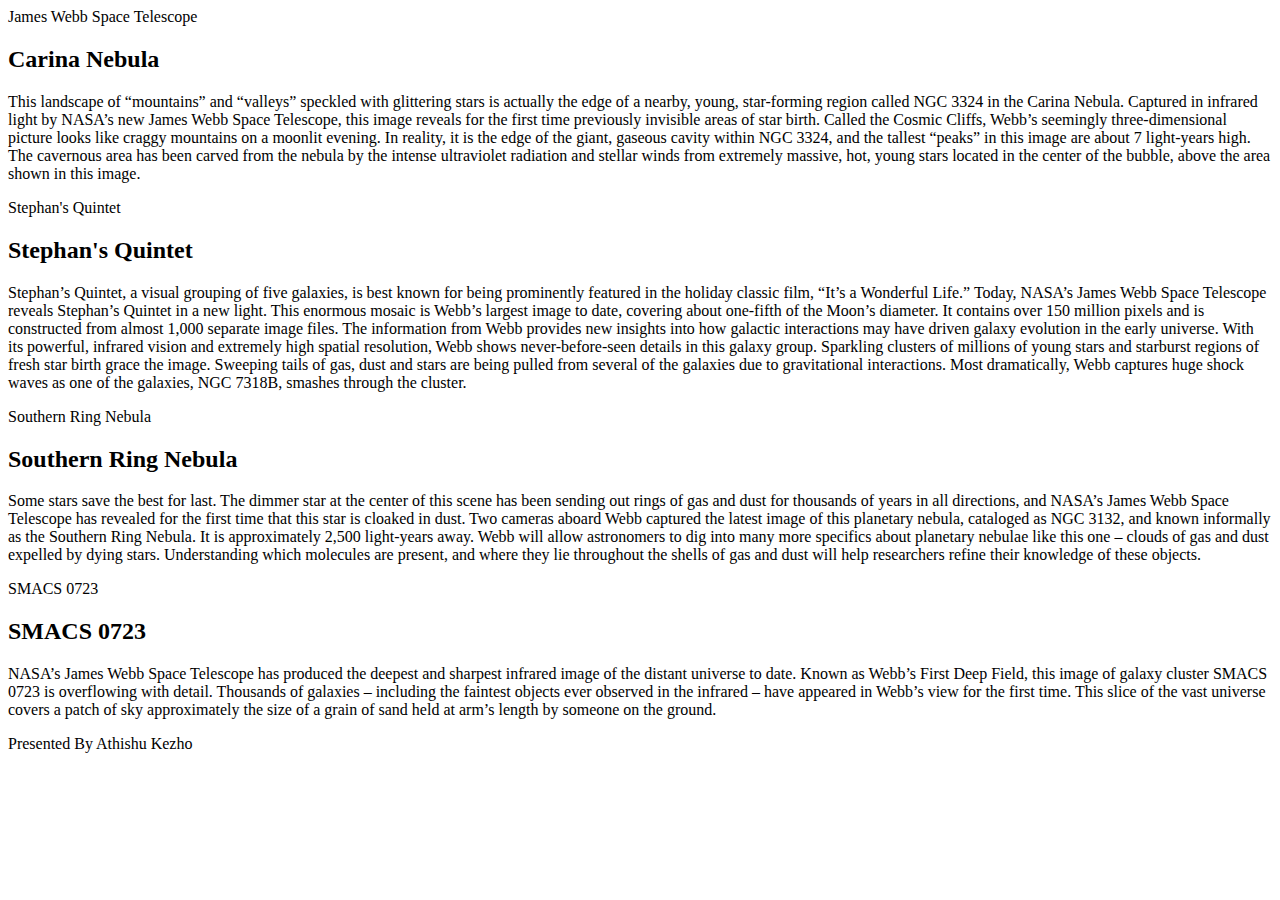
==== Projects/Parallax Website/index.html @ 3a11d065 "initial commit" ====
<!DOCTYPE html>
<html lang="en">
  <head>
    <meta charset="UTF-8" />
    <meta http-equiv="X-UA-Compatible" content="IE=edge" />
    <meta name="viewport" content="width=device-width, initial-scale=1.0" />
    <title>Parallax Website By Athishu</title>
  </head>
  <body>
    <div class="img1" id="img1">
      <div class="heading" id="heading">
        <span class="wrapper">James Webb Space Telescope</span>
      </div>
    </div>
    <section class="section sec-dark">
      <h2 class="sectionHead">Carina Nebula</h2>
      <p class="sectionContent">
        This landscape of “mountains” and “valleys” speckled with glittering
        stars is actually the edge of a nearby, young, star-forming region
        called NGC 3324 in the Carina Nebula. Captured in infrared light by
        NASA’s new James Webb Space Telescope, this image reveals for the first
        time previously invisible areas of star birth. Called the Cosmic Cliffs,
        Webb’s seemingly three-dimensional picture looks like craggy mountains
        on a moonlit evening. In reality, it is the edge of the giant, gaseous
        cavity within NGC 3324, and the tallest “peaks” in this image are about
        7 light-years high. The cavernous area has been carved from the nebula
        by the intense ultraviolet radiation and stellar winds from extremely
        massive, hot, young stars located in the center of the bubble, above the
        area shown in this image.
      </p>
    </section>
    <div class="img2" id="img2">
      <div class="text" id="text">
        <span class="wrapper trans">Stephan's Quintet</span>
      </div>
    </div>
    <section class="section sec-light">
      <h2 class="sectionHead">Stephan's Quintet</h2>
      <p class="sectionContent">
        Stephan’s Quintet, a visual grouping of five galaxies, is best known for
        being prominently featured in the holiday classic film, “It’s a
        Wonderful Life.” Today, NASA’s James Webb Space Telescope reveals
        Stephan’s Quintet in a new light. This enormous mosaic is Webb’s largest
        image to date, covering about one-fifth of the Moon’s diameter. It
        contains over 150 million pixels and is constructed from almost 1,000
        separate image files. The information from Webb provides new insights
        into how galactic interactions may have driven galaxy evolution in the
        early universe. With its powerful, infrared vision and extremely high
        spatial resolution, Webb shows never-before-seen details in this galaxy
        group. Sparkling clusters of millions of young stars and starburst
        regions of fresh star birth grace the image. Sweeping tails of gas, dust
        and stars are being pulled from several of the galaxies due to
        gravitational interactions. Most dramatically, Webb captures huge shock
        waves as one of the galaxies, NGC 7318B, smashes through the cluster.
      </p>
    </section>
    <div class="img3" id="img3">
      <div class="text" id="text">
        <span class="wrapper trans">Southern Ring Nebula</span>
      </div>
    </div>
    <section class="section sec-dark">
      <h2 class="sectionHead">Southern Ring Nebula</h2>
      <p class="sectionContent">
        Some stars save the best for last. The dimmer star at the center of this
        scene has been sending out rings of gas and dust for thousands of years
        in all directions, and NASA’s James Webb Space Telescope has revealed
        for the first time that this star is cloaked in dust. Two cameras aboard
        Webb captured the latest image of this planetary nebula, cataloged as
        NGC 3132, and known informally as the Southern Ring Nebula. It is
        approximately 2,500 light-years away. Webb will allow astronomers to dig
        into many more specifics about planetary nebulae like this one – clouds
        of gas and dust expelled by dying stars. Understanding which molecules
        are present, and where they lie throughout the shells of gas and dust
        will help researchers refine their knowledge of these objects.
      </p>
    </section>
    <div class="img4" id="img4">
        <div class="text" id="text">
          <span class="wrapper trans">SMACS 0723</span>
        </div>
      </div>
      <section class="section sec-light">
        <h2 class="sectionHead">SMACS 0723</h2>
        <p class="sectionContent">
            NASA’s James Webb Space Telescope has produced the deepest and sharpest infrared image of the distant universe to date. Known as Webb’s First Deep Field, this image of galaxy cluster SMACS 0723 is overflowing with detail.
            Thousands of galaxies – including the faintest objects ever observed in the infrared – have appeared in Webb’s view for the first time. This slice of the vast universe covers a patch of sky approximately the size of a grain of sand held at arm’s length by someone on the ground.
        </p>
      </section>
      <div class="img1" id="img1">
        <div class="heading" id="heading">
          <span class="wrapper">Presented By Athishu Kezho</span>
        </div>
      </div>
  </body>
</html>
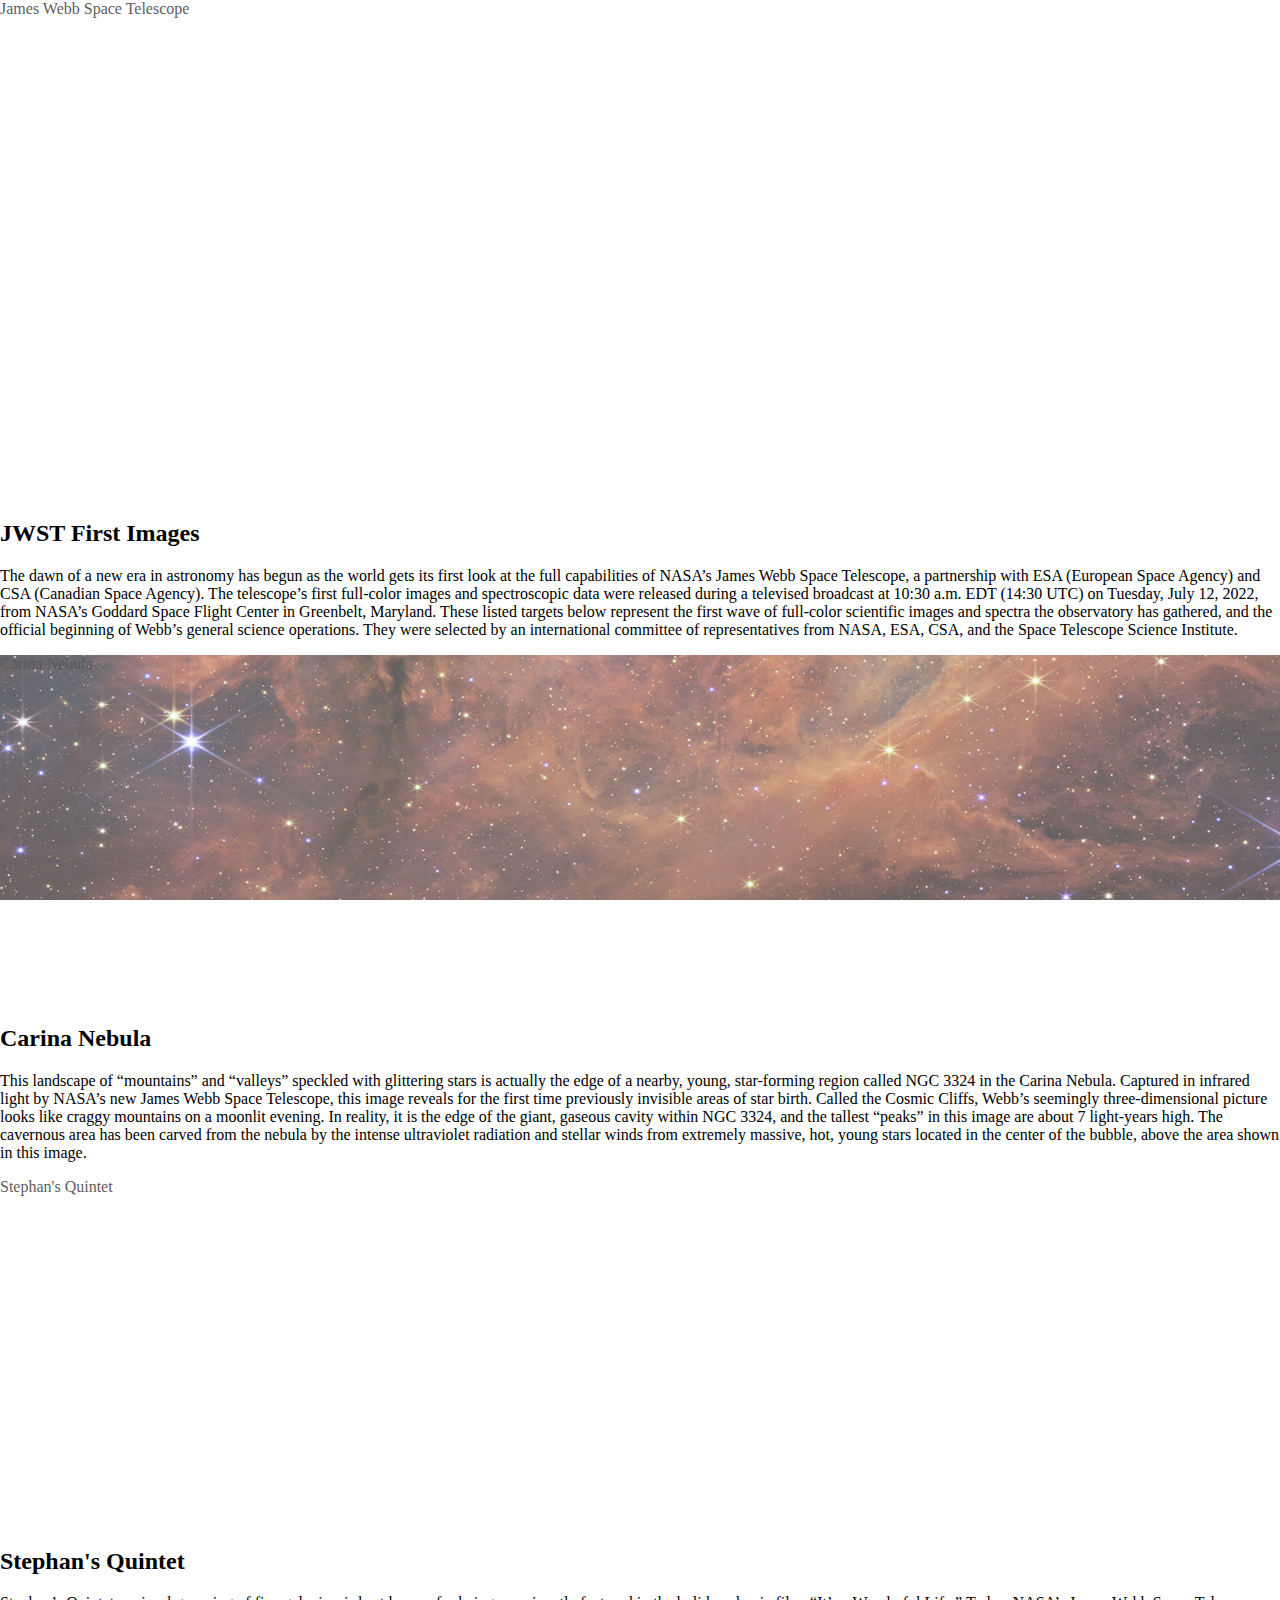
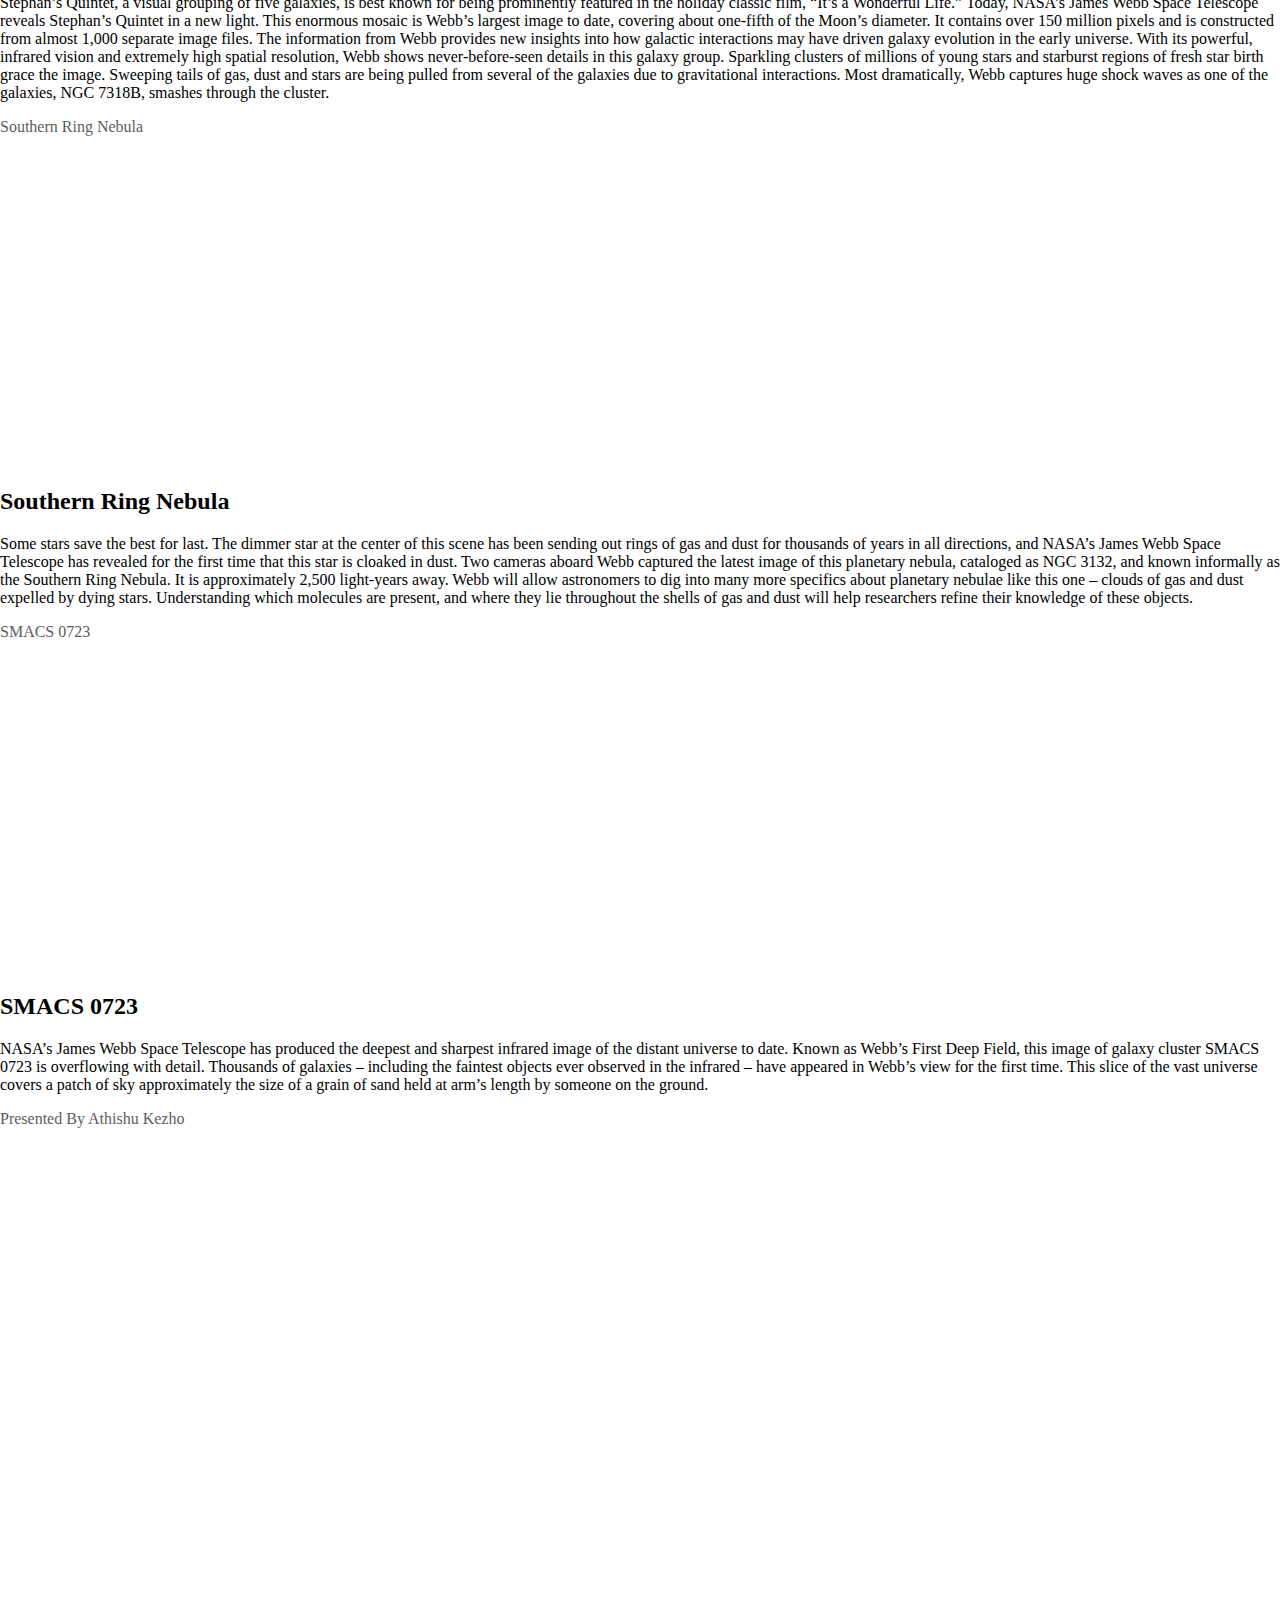
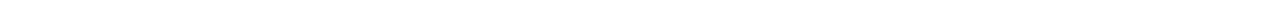
==== commit eaa2c150: "commit changes" ====
--- a/Projects/Parallax Website/index.html
+++ b/Projects/Parallax Website/index.html
@@ -5,13 +5,25 @@
     <meta http-equiv="X-UA-Compatible" content="IE=edge" />
     <meta name="viewport" content="width=device-width, initial-scale=1.0" />
     <title>Parallax Website By Athishu</title>
+    <link rel="stylesheet" href="./style.css">
   </head>
   <body>
-    <div class="img1" id="img1">
+    <div class="img0" id="img0">
       <div class="heading" id="heading">
         <span class="wrapper">James Webb Space Telescope</span>
       </div>
     </div>
+    <section class="section sec-light">
+        <h2 class="sectionHead">JWST First Images</h2>
+        <p class="sectionContent">
+            The dawn of a new era in astronomy has begun as the world gets its first look at the full capabilities of NASA’s James Webb Space Telescope, a partnership with ESA (European Space Agency) and CSA (Canadian Space Agency). The telescope’s first full-color images and spectroscopic data were released during a televised broadcast at 10:30 a.m. EDT (14:30 UTC) on Tuesday, July 12, 2022, from NASA’s Goddard Space Flight Center in Greenbelt, Maryland. These listed targets below represent the first wave of full-color scientific images and spectra the observatory has gathered, and the official beginning of Webb’s general science operations. They were selected by an international committee of representatives from NASA, ESA, CSA, and the Space Telescope Science Institute.
+        </p>
+      </section>
+      <div class="img1" id="img1">
+        <div class="text" id="text">
+          <span class="wrapper trans">Carina Nebula</span>
+        </div>
+      </div>
     <section class="section sec-dark">
       <h2 class="sectionHead">Carina Nebula</h2>
       <p class="sectionContent">
@@ -87,7 +99,7 @@
             Thousands of galaxies – including the faintest objects ever observed in the infrared – have appeared in Webb’s view for the first time. This slice of the vast universe covers a patch of sky approximately the size of a grain of sand held at arm’s length by someone on the ground.
         </p>
       </section>
-      <div class="img1" id="img1">
+      <div class="img0" id="img0">
         <div class="heading" id="heading">
           <span class="wrapper">Presented By Athishu Kezho</span>
         </div>
--- a/Projects/Parallax Website/style.css
+++ b/Projects/Parallax Website/style.css
@@ -0,0 +1,40 @@
+body{
+    height: 100%;
+    margin: 0;
+    font-size: 1rem;
+    font-family: Georgia, 'Times New Roman', Times, serif;
+    font-weight: 500;
+}
+div{
+    display: block;
+}
+
+.img0{
+    background-image: url(./Pillars\ of\ creation.png);
+    min-height: 500px;
+}
+.img1{
+    background-image: url(./karina\ nebula.png);
+    min-height: 350px;
+}
+.img2{
+    background-image: url(./StephensQuintet.png);
+    min-height: 350px;
+}
+.img3{
+    background-image: url(./Southern\ Ring\ Nebula.png);
+    min-height: 350px;
+}
+.img4{
+    background-image: url(./SMACS.png);
+    min-height: 350px;
+}
+
+.img0, .img1, .img2, .img3, .img4{
+    position: relative;
+    opacity: .65;
+    background-position: center;
+    background-size: cover;
+    background-repeat: no-repeat;
+    background-attachment: fixed;
+}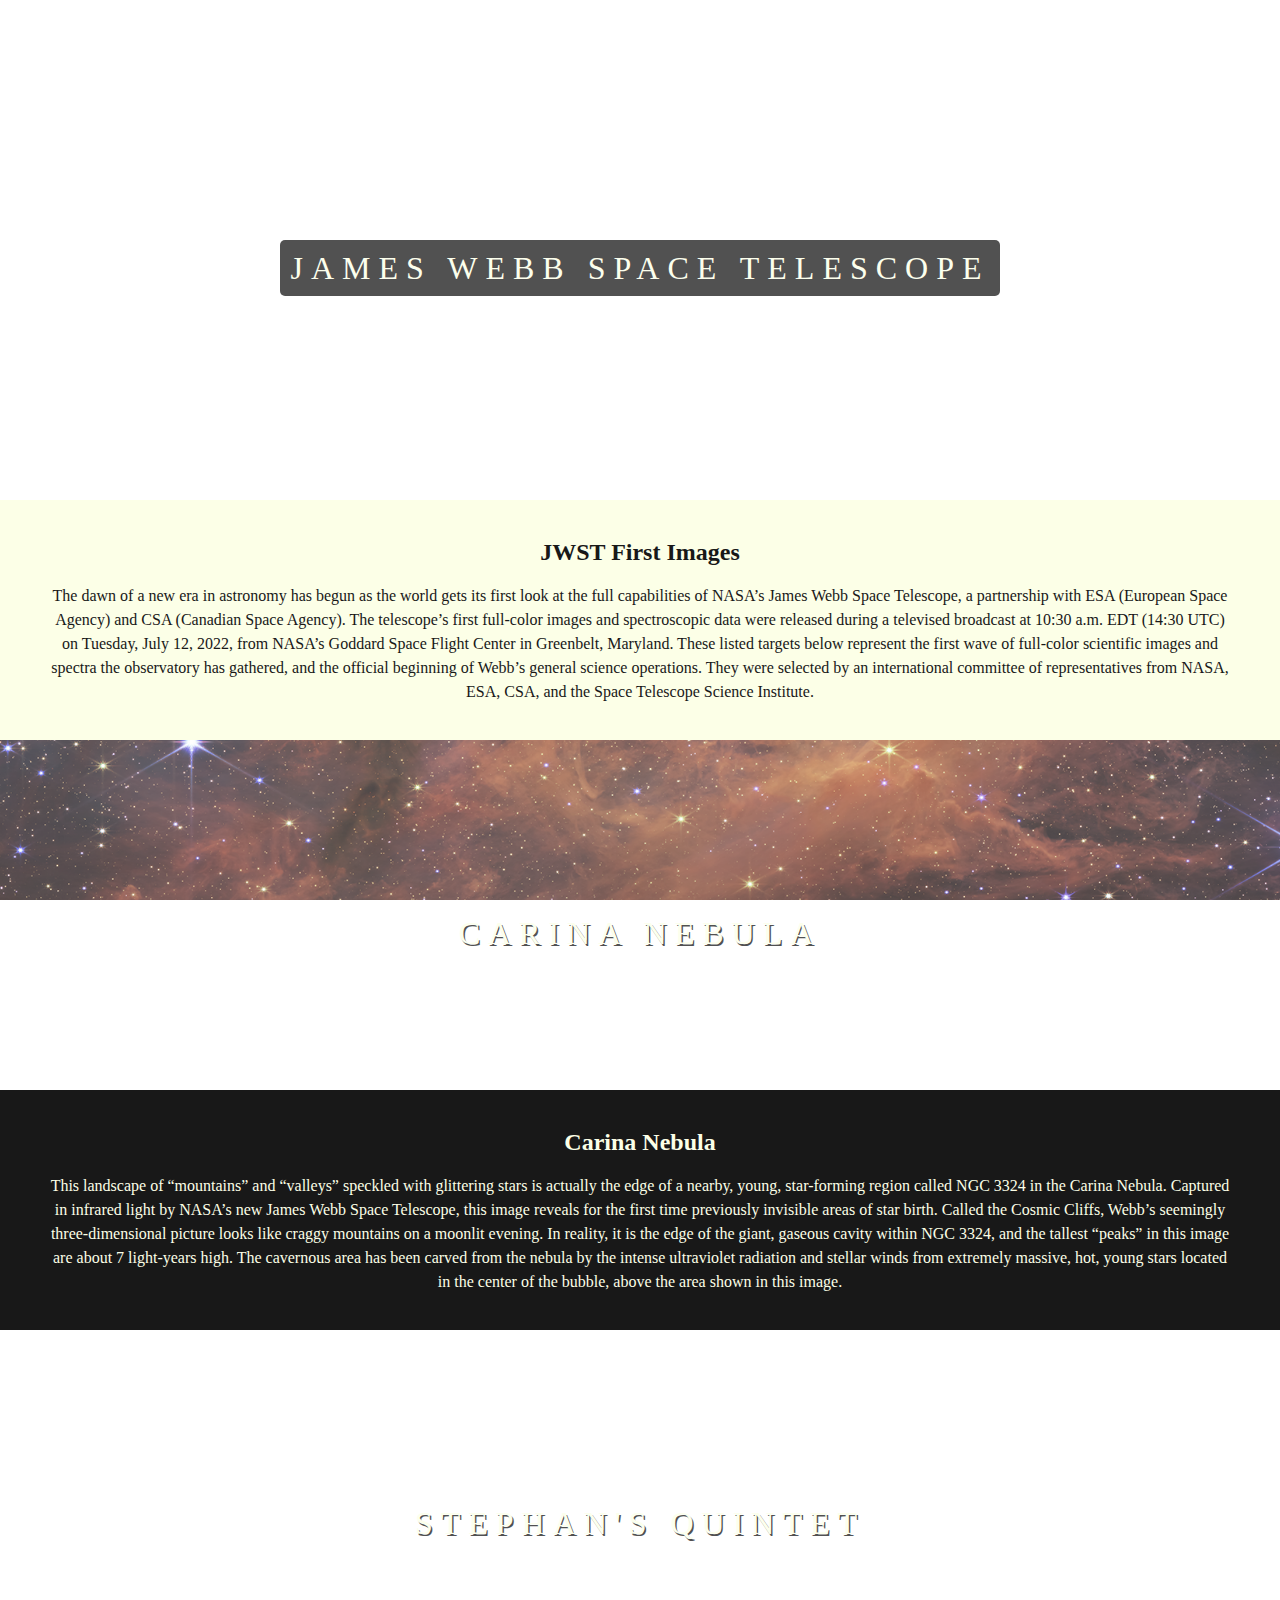
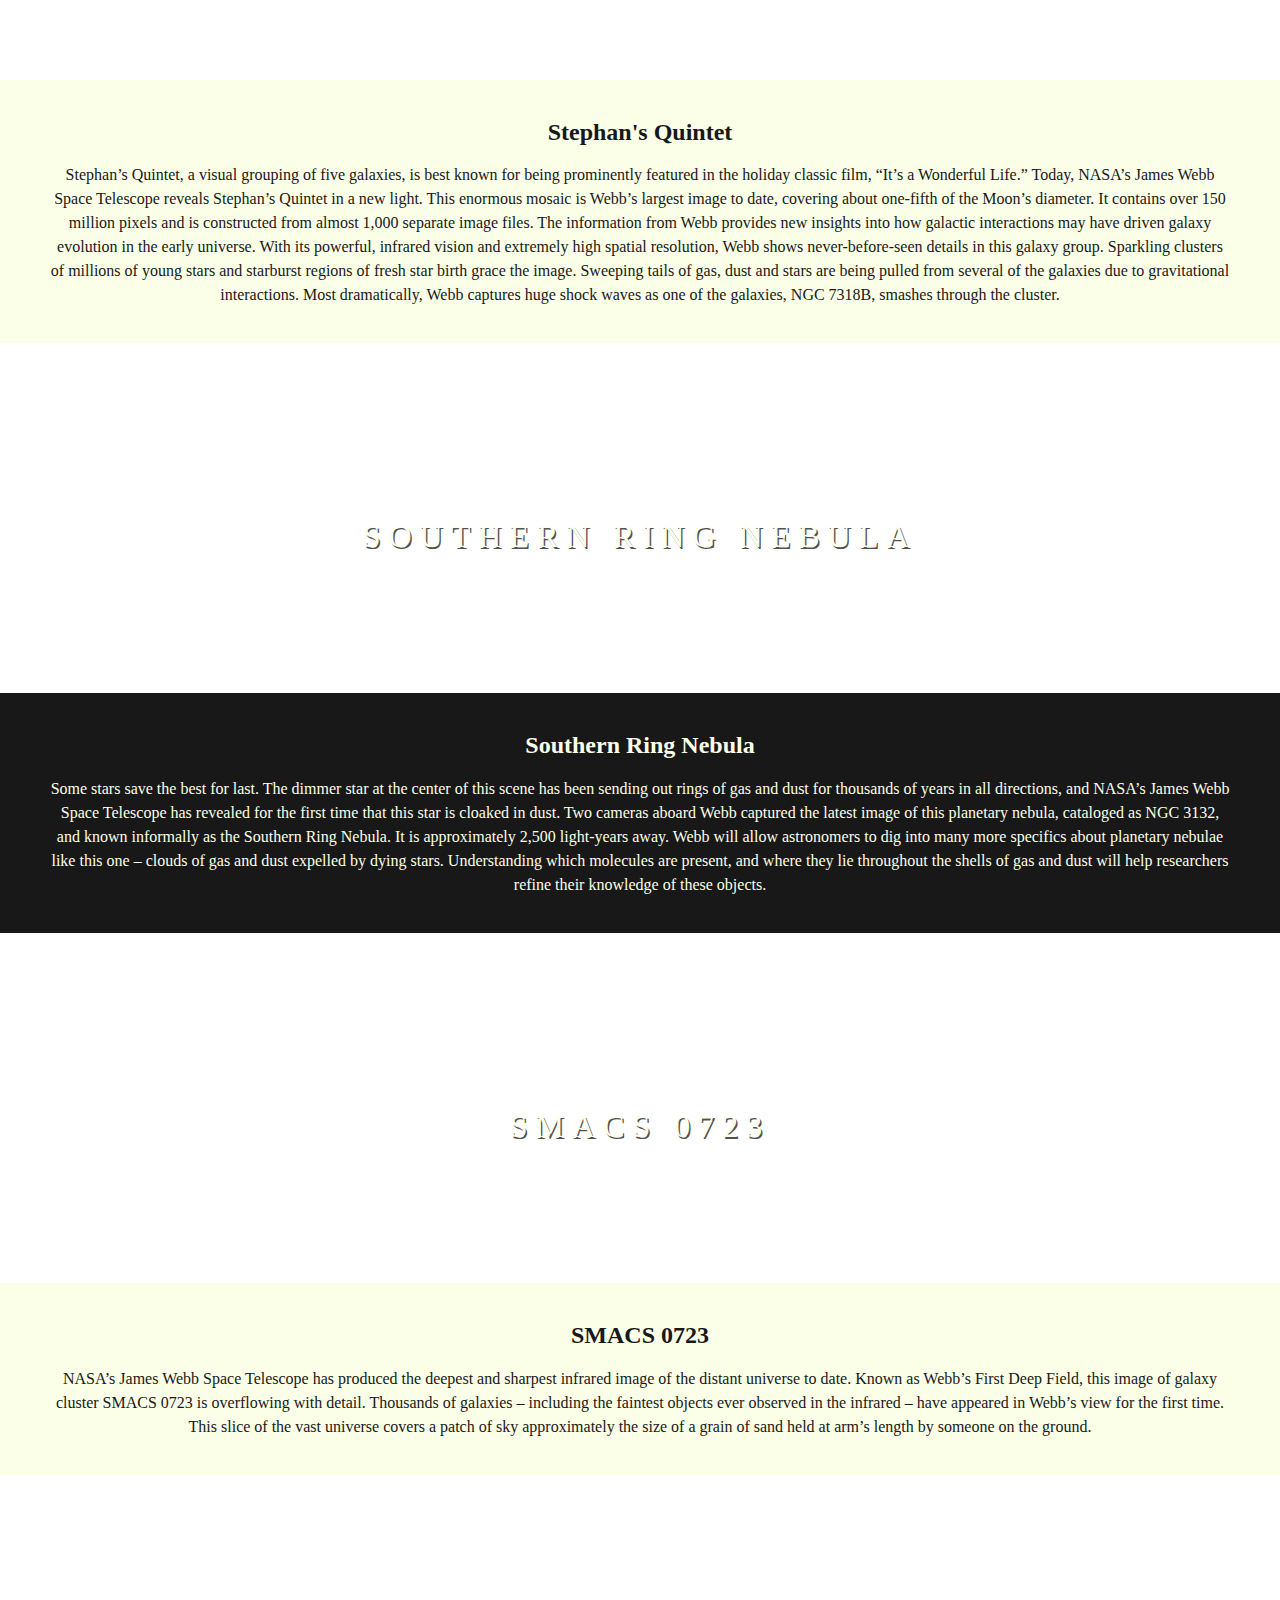
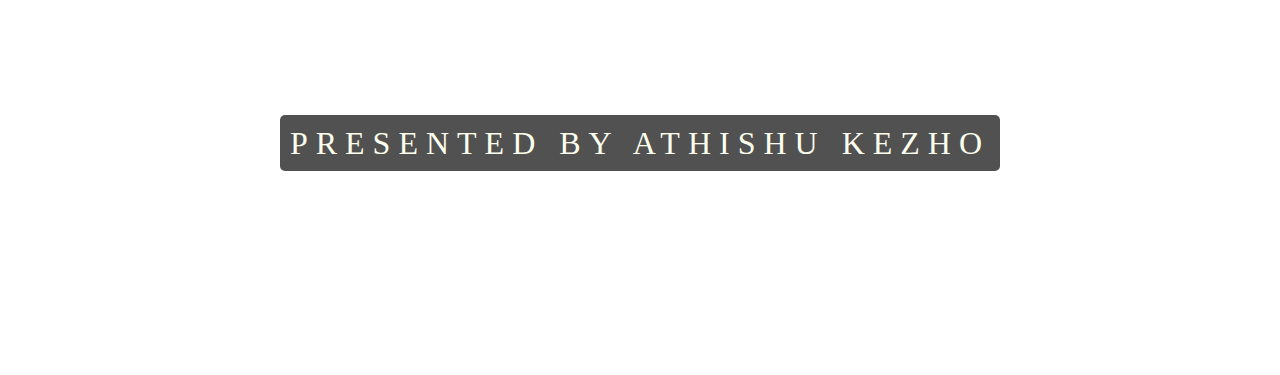
==== commit b9dfa43f: "commit changes" ====
--- a/Projects/Parallax Website/index.html
+++ b/Projects/Parallax Website/index.html
@@ -9,8 +9,8 @@
   </head>
   <body>
     <div class="img0" id="img0">
-      <div class="heading" id="heading">
-        <span class="wrapper">James Webb Space Telescope</span>
+      <div class="htext">
+        <span class="wrapper1">James Webb Space Telescope</span>
       </div>
     </div>
     <section class="section sec-light">
@@ -20,7 +20,7 @@
         </p>
       </section>
       <div class="img1" id="img1">
-        <div class="text" id="text">
+        <div class="htext" id="htext">
           <span class="wrapper trans">Carina Nebula</span>
         </div>
       </div>
@@ -42,7 +42,7 @@
       </p>
     </section>
     <div class="img2" id="img2">
-      <div class="text" id="text">
+      <div class="htext" id="htext">
         <span class="wrapper trans">Stephan's Quintet</span>
       </div>
     </div>
@@ -67,7 +67,7 @@
       </p>
     </section>
     <div class="img3" id="img3">
-      <div class="text" id="text">
+      <div class="htext" id="htext">
         <span class="wrapper trans">Southern Ring Nebula</span>
       </div>
     </div>
@@ -88,7 +88,7 @@
       </p>
     </section>
     <div class="img4" id="img4">
-        <div class="text" id="text">
+        <div class="htext" id="htext">
           <span class="wrapper trans">SMACS 0723</span>
         </div>
       </div>
@@ -100,8 +100,8 @@
         </p>
       </section>
       <div class="img0" id="img0">
-        <div class="heading" id="heading">
-          <span class="wrapper">Presented By Athishu Kezho</span>
+        <div class="htext" id="htext">
+          <span class="wrapper1">Presented By Athishu Kezho</span>
         </div>
       </div>
   </body>
--- a/Projects/Parallax Website/style.css
+++ b/Projects/Parallax Website/style.css
@@ -32,9 +32,38 @@
 
 .img0, .img1, .img2, .img3, .img4{
     position: relative;
-    opacity: .65;
+    opacity: .75;
     background-position: center;
     background-size: cover;
     background-repeat: no-repeat;
     background-attachment: fixed;
+}
+.section{
+    text-align: center;
+    padding: 20px 50px;
+    line-height: 1.5rem;    
+}
+.sec-light{
+    background-color: #FCFFE7;
+    color: #181818;
+}
+.sec-dark{
+    background-color: #181818;
+    color: #FCFFE7;
+}
+.htext {
+    position: absolute;
+    top: 50%;
+    width: 100%;
+    text-align: center;
+    color: #FCFFE7;
+    font-size: 2rem;
+    letter-spacing: 8px;
+    text-transform: uppercase;
+    text-shadow: 1.5px 1.5px #181818;
+}
+.wrapper1{
+    background-color: #181818;
+    padding: 10px;
+    border-radius: 5px;
 }